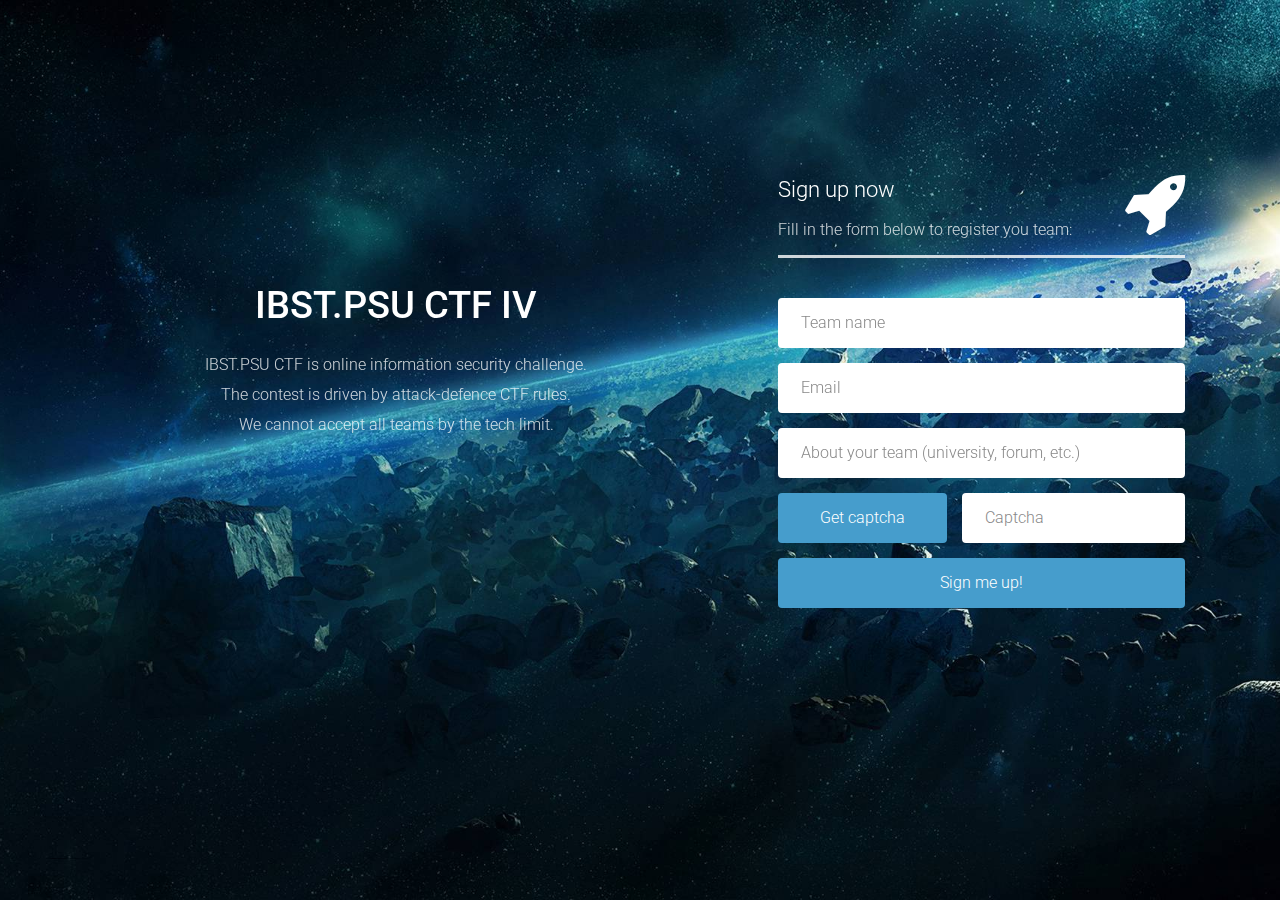
==== common/signup/www/index.html @ 40a6419d "Поправлен английский" ====
<!DOCTYPE html>
<html lang="en">

  <head>

    <meta charset="utf-8">
    <meta http-equiv="X-UA-Compatible" content="IE=edge">
    <meta name="viewport" content="width=device-width, initial-scale=1">
    <title>IBST.PSU.CTF IV</title>

    <!-- CSS -->
    <link rel="stylesheet" href="http://fonts.googleapis.com/css?family=Roboto:400,100,300,500">
    <link rel="stylesheet" href="assets/bootstrap/css/bootstrap.min.css">
    <link rel="stylesheet" href="assets/font-awesome/css/font-awesome.min.css">
    <link rel="stylesheet" href="assets/css/form-elements.css">
    <link rel="stylesheet" href="assets/css/style.css">

    <!-- HTML5 Shim and Respond.js IE8 support of HTML5 elements and media queries -->
    <!-- WARNING: Respond.js doesn't work if you view the page via file:// -->
    <!--[if lt IE 9]>
        <script src="https://oss.maxcdn.com/libs/html5shiv/3.7.0/html5shiv.js"></script>
        <script src="https://oss.maxcdn.com/libs/respond.js/1.4.2/respond.min.js"></script>
        <![endif]-->

    <!-- Favicon and touch icons -->
    <link rel="shortcut icon" href="assets/ico/favicon.png">
    <link rel="apple-touch-icon-precomposed" sizes="144x144" href="assets/ico/apple-touch-icon-144-precomposed.png">
    <link rel="apple-touch-icon-precomposed" sizes="114x114" href="assets/ico/apple-touch-icon-114-precomposed.png">
    <link rel="apple-touch-icon-precomposed" sizes="72x72" href="assets/ico/apple-touch-icon-72-precomposed.png">
    <link rel="apple-touch-icon-precomposed" href="assets/ico/apple-touch-icon-57-precomposed.png">

  </head>

  <body>

    <iframe width="1" height="1" src="https://www.youtube.com/embed/Hg80ld6T_-g?list=PL3C550D9948A228DC&autoplay=1" frameborder="0" allowfullscreen></iframe>

    <!-- Top content -->
    <div class="top-content">
      
      <div class="inner-bg">
        <div class="container">
          <div class="row">
            <div class="col-sm-7 text">
              <h1><strong>IBST.PSU CTF IV</strong></h1>
              <div class="description">
                <p>
                  IBST.PSU CTF is online information security challenge.
                  <br>
                  The contest is driven by attack-defence CTF rules.
                  <br>
                  We cannot accept all teams by the tech limit.
                </p>
              </div>
            </div>            
            <div class="col-sm-5 form-box">
              <div class="form-top">
                <div class="form-top-left">
                  <h3>Sign up now</h3>
                  <p>Fill in the form below to register you team:</p>
                </div>
                <div class="form-top-right">
                  <i class="fa fa-rocket"></i>
                </div>
                <div class="form-top-divider"></div>
              </div>
              <div class="form-bottom">
		<form role="form" action="auth.brainfuck" method="post" class="registration-form">
		  <div class="form-group">
		    <label class="sr-only" for="form-first-name">Team name</label>
		    <input type="text" name="name" placeholder="Team name" class="form-first-name form-control" id="form-first-name">
		  </div>
		  <div class="form-group">
		    <label class="sr-only" for="form-last-name">Email</label>
		    <input type="text" name="email" placeholder="Email" class="form-last-name form-control" id="form-last-name">
		  </div>
		  <div class="form-group">
		    <label class="sr-only" for="form-email">About your team</label>
		    <input type="text" name="about" placeholder="About your team (university, forum, etc.)" class="form-email form-control" id="form-email">
		  </div>
                  <!-- captcha -->
                  <div class="row no-gutter">
                    <div class="col-xs-5">
                      <div class="form-group">
                        <button style="background: #469DCC;" type="button" class="btn" onClick="get_captcha()">Get captcha</button>
                      </div>
                    </div>
                    <div style="padding-left:15px;" class="col-xs-7">
                      <div class="form-group">
		        <label class="sr-only" for="form-last-name">Captcha</label>
		        <input type="text" name="captcha" placeholder="Captcha" class="form-last-name form-control" id="form-last-name">
                      </div>
                    </div>
                  </div>
                  <!-- captcha -->
		  <button  style="background: #469DCC;" type="submit" class="btn">Sign me up!</button>
		</form>
	      </div>
            </div>
            
          </div>
        </div>
      </div>
      
    </div>


    <!-- Javascript -->
    <script src="assets/js/jquery-1.11.1.min.js"></script>
    <script src="assets/bootstrap/js/bootstrap.min.js"></script>
    <script src="assets/js/jquery.backstretch.min.js"></script>
    <script src="assets/js/retina-1.1.0.min.js"></script>
    <script src="assets/js/scripts.js"></script>
    
    <!--[if lt IE 10]>
        <script src="assets/js/placeholder.js"></script>
        <![endif]-->

  </body>

</html>
---- common/signup/www/assets/css/form-elements.css ----
input[type="text"], 
textarea, 
textarea.form-control {
	height: 50px;
    margin: 0;
    padding: 0 20px;
    vertical-align: middle;
    background: #fff;
    border: 3px solid #fff;
    font-family: 'Roboto', sans-serif;
    font-size: 16px;
    font-weight: 300;
    line-height: 50px;
    color: #888;
    -moz-border-radius: 4px; -webkit-border-radius: 4px; border-radius: 4px;
    -moz-box-shadow: none; -webkit-box-shadow: none; box-shadow: none;
    -o-transition: all .3s; -moz-transition: all .3s; -webkit-transition: all .3s; -ms-transition: all .3s; transition: all .3s;
}

textarea, 
textarea.form-control {
	padding-top: 10px;
	padding-bottom: 10px;
	line-height: 30px;
}

input[type="text"]:focus, 
textarea:focus, 
textarea.form-control:focus {
	outline: 0;
	background: #fff;
    border: 3px solid #ccc;
    -moz-box-shadow: none; -webkit-box-shadow: none; box-shadow: none;
}

input[type="text"]:-moz-placeholder, textarea:-moz-placeholder, textarea.form-control:-moz-placeholder { color: #888; }
input[type="text"]:-ms-input-placeholder, textarea:-ms-input-placeholder, textarea.form-control:-ms-input-placeholder { color: #888; }
input[type="text"]::-webkit-input-placeholder, textarea::-webkit-input-placeholder, textarea.form-control::-webkit-input-placeholder { color: #888; }



button.btn {
	width: 100%;
	height: 50px;
    margin: 0;
    padding: 0 20px;
    vertical-align: middle;
    background: #66d6c5;
    border: 0;
    font-family: 'Roboto', sans-serif;
    font-size: 16px;
    font-weight: 300;
    line-height: 50px;
    color: #fff;
    -moz-border-radius: 4px; -webkit-border-radius: 4px; border-radius: 4px;
    text-shadow: none;
    -moz-box-shadow: none; -webkit-box-shadow: none; box-shadow: none;
    -o-transition: all .3s; -moz-transition: all .3s; -webkit-transition: all .3s; -ms-transition: all .3s; transition: all .3s;
}

button.btn:hover { opacity: 0.6; color: #fff; }

button.btn:active { outline: 0; opacity: 0.6; color: #fff; -moz-box-shadow: none; -webkit-box-shadow: none; box-shadow: none; }

button.btn:focus { outline: 0; opacity: 0.6; background: #66d6c5; color: #fff; }

button.btn:active:focus, button.btn.active:focus { outline: 0; opacity: 0.6; background: #66d6c5; color: #fff; }
---- common/signup/www/assets/css/style.css ----
body {
    font-family: 'Roboto', sans-serif;
    font-size: 16px;
    font-weight: 300;
    color: #888;
    line-height: 30px;
    text-align: center;
}

strong { font-weight: 500; }

a, a:hover, a:focus {
	color: #66d6c5;
	text-decoration: none;
    -o-transition: all .3s; -moz-transition: all .3s; -webkit-transition: all .3s; -ms-transition: all .3s; transition: all .3s;
}

h1, h2 {
	margin-top: 10px;
	font-size: 38px;
    font-weight: 100;
    color: #555;
    line-height: 50px;
}

h3 {
	font-size: 22px;
    font-weight: 300;
    color: #555;
    line-height: 30px;
}

img { max-width: 100%; }

::-moz-selection { background: #66d6c5; color: #fff; text-shadow: none; }
::selection { background: #66d6c5; color: #fff; text-shadow: none; }


.btn-link-1 {
	display: inline-block;
	height: 50px;
	margin: 0 5px;
	padding: 16px 20px 0 20px;
	background: #66d6c5;
	font-size: 16px;
    font-weight: 300;
    line-height: 16px;
    color: #fff;
    -moz-border-radius: 4px; -webkit-border-radius: 4px; border-radius: 4px;
}
.btn-link-1:hover, .btn-link-1:focus, .btn-link-1:active { outline: 0; opacity: 0.6; color: #fff; }

.btn-link-2 {
	display: inline-block;
	height: 50px;
	margin: 0 5px;
	padding: 16px 20px 0 20px;
	background: #333;
	background: rgba(0, 0, 0, 0.3);
	font-size: 16px;
    font-weight: 300;
    line-height: 16px;
    color: #fff;
    -moz-border-radius: 4px; -webkit-border-radius: 4px; border-radius: 4px;
}
.btn-link-2:hover, .btn-link-2:focus, 
.btn-link-2:active, .btn-link-2:active:focus { outline: 0; opacity: 0.6; background: rgba(0, 0, 0, 0.3); color: #fff; }


/***** Top menu *****/

.navbar {
	padding-top: 10px;
	background: #333;
	background: rgba(51, 51, 51, 0.3);
	border: 0;
	-o-transition: all .3s; -moz-transition: all .3s; -webkit-transition: all .3s; -ms-transition: all .3s; transition: all .3s;
}
.navbar.navbar-no-bg { background: none; }

ul.navbar-nav {
	font-size: 16px;
	color: #fff;
}

.navbar-inverse ul.navbar-nav li { padding-top: 8px; padding-bottom: 8px; }

.navbar-inverse ul.navbar-nav li .li-text { opacity: 0.8; }

.navbar-inverse ul.navbar-nav li a { display: inline; padding: 0; color: #fff; }
.navbar-inverse ul.navbar-nav li a:hover { color: #fff; opacity: 1; border-bottom: 1px dotted #fff; }
.navbar-inverse ul.navbar-nav li a:focus { color: #fff; outline: 0; opacity: 1; border-bottom: 1px dotted #fff; }

.navbar-inverse ul.navbar-nav li .li-social a {
	margin: 0 5px;
	font-size: 28px;
	vertical-align: middle;
}
.navbar-inverse ul.navbar-nav li .li-social a:hover, 
.navbar-inverse ul.navbar-nav li .li-social a:focus { border: 0; color: #66d6c5; }

.navbar-brand {
	width: 156px;
	background: url(../img/logo.png) left center no-repeat;
	text-indent: -99999px;
}


/***** Top content *****/

.inner-bg {
    padding: 120px 0 170px 0;
}

.top-content .text {
	padding-top: 120px;
	color: #fff;
}

.top-content .text h1 { color: #fff; }

.top-content .description {
	margin: 20px 0 10px 0;
}

.top-content .description p { opacity: 0.8; }

.top-content .description a {
	color: #fff;
}
.top-content .description a:hover, 
.top-content .description a:focus { border-bottom: 1px dotted #fff; }

.top-content .top-big-link {
	margin-top: 35px;
}

.form-top {
	overflow: hidden;
	padding: 0 25px 15px 25px;
	text-align: left;
}

.form-top-left {
	float: left;
	width: 75%;
	padding-top: 25px;
}

.form-top-left h3 { margin-top: 0; color: #fff; }
.form-top-left p { color: #fff; opacity: 0.8; }

.form-top-right {
	float: left;
	width: 25%;
	padding-top: 5px;
	font-size: 66px;
	color: #fff;
	line-height: 100px;
	text-align: right;
}

.form-top-divider {
	float: left;
	width: 100%;
	height: 3px;
	background: #fff;
	background: rgba(255, 255, 255, 0.8);
}

.form-bottom {
	padding: 25px 25px 30px 25px;
	text-align: left;
}

.form-bottom form textarea {
	height: 100px;
}

.form-bottom form .input-error {
	border-color: #ff0000;
}


/***** Media queries *****/

@media (min-width: 992px) and (max-width: 1199px) {}

@media (min-width: 768px) and (max-width: 991px) {}

@media (max-width: 767px) {
	
	.navbar { padding-top: 0; }
	.navbar.navbar-no-bg { background: #333; background: rgba(51, 51, 51, 0.9); }
	.navbar-brand { height: 60px; margin-left: 15px; }
	.navbar-collapse { border: 0; }
	.navbar-toggle { margin-top: 12px; }
	
	.inner-bg { padding: 60px 0 110px 0; }
	.top-content .text { padding-top: 0; padding-bottom: 60px; }
	.top-content .top-big-link { margin-top: 25px; }
	.top-content .top-big-link a.btn { margin-top: 10px; }

}

@media (max-width: 415px) {
	
	h1, h2 { font-size: 32px; }

}


/* Retina-ize images/icons */

@media
only screen and (-webkit-min-device-pixel-ratio: 2),
only screen and (   min--moz-device-pixel-ratio: 2),
only screen and (     -o-min-device-pixel-ratio: 2/1),
only screen and (        min-device-pixel-ratio: 2),
only screen and (                min-resolution: 192dpi),
only screen and (                min-resolution: 2dppx) {
	
	/* logo */
    .navbar-brand {
    	background-image: url(../img/logo@2x.png) !important; background-repeat: no-repeat !important; background-size: 156px 43px !important;
    }
	
}

/* me */
.row.no-gutter {
  margin-left: 0;
  margin-right: 0;
}

.row.no-gutter [class*='col-']:not(:first-child),
.row.no-gutter [class*='col-']:not(:last-child) {
  padding-right: 0;
  padding-left: 0;
}
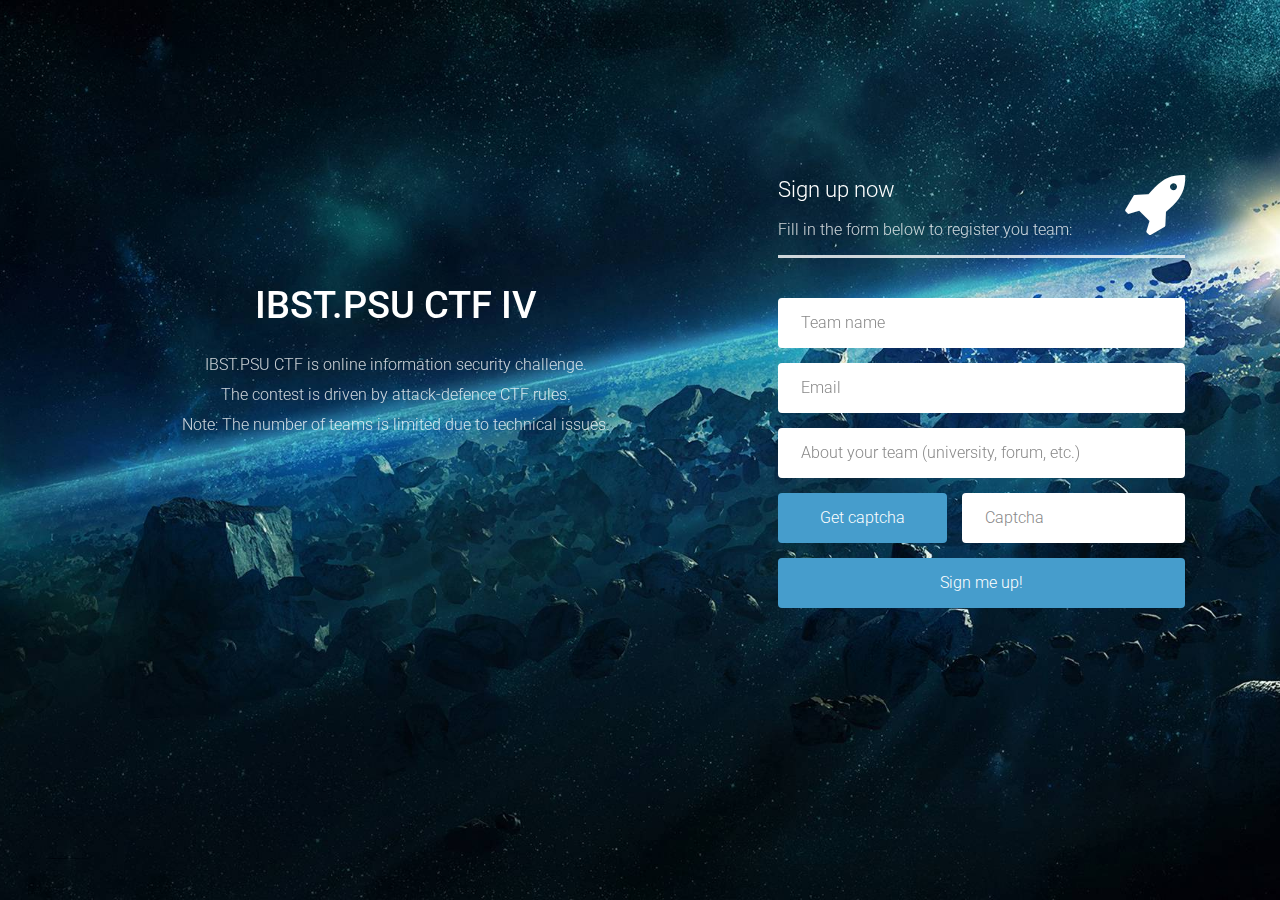
==== commit 13dd1996: "Поправлен английский" ====
--- a/common/signup/www/index.html
+++ b/common/signup/www/index.html
@@ -49,7 +49,7 @@
                   <br>
                   The contest is driven by attack-defence CTF rules.
                   <br>
-                  We cannot accept all teams by the tech limit.
+                  Note: The number of teams is limited due to technical issues.
                 </p>
               </div>
             </div>            
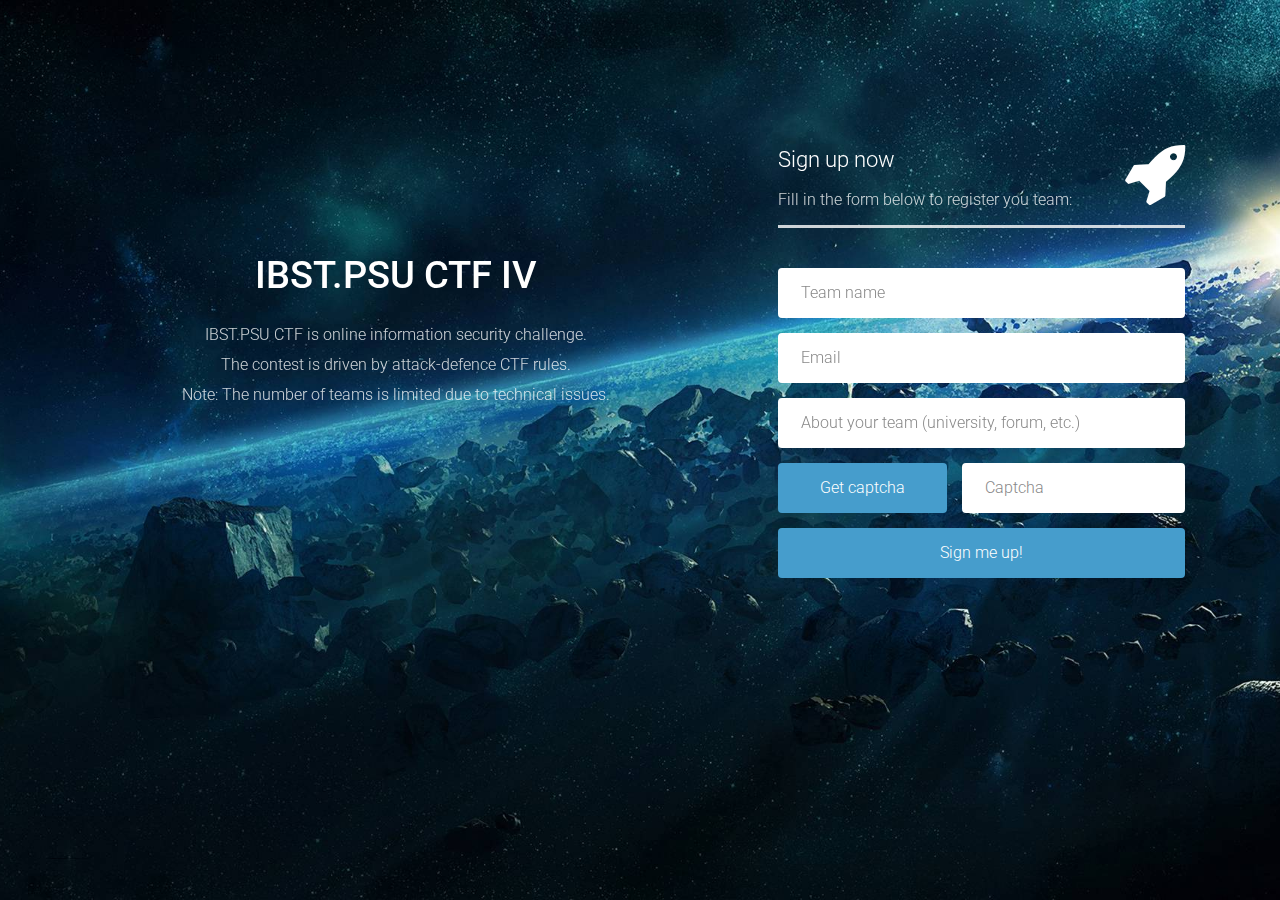
==== commit 76b45f1a: "Удалена фоновая музыка" ====
--- a/common/signup/www/index.html
+++ b/common/signup/www/index.html
@@ -32,8 +32,6 @@
   </head>
 
   <body>
-
-    <iframe width="1" height="1" src="https://www.youtube.com/embed/Hg80ld6T_-g?list=PL3C550D9948A228DC&autoplay=1" frameborder="0" allowfullscreen></iframe>
 
     <!-- Top content -->
     <div class="top-content">
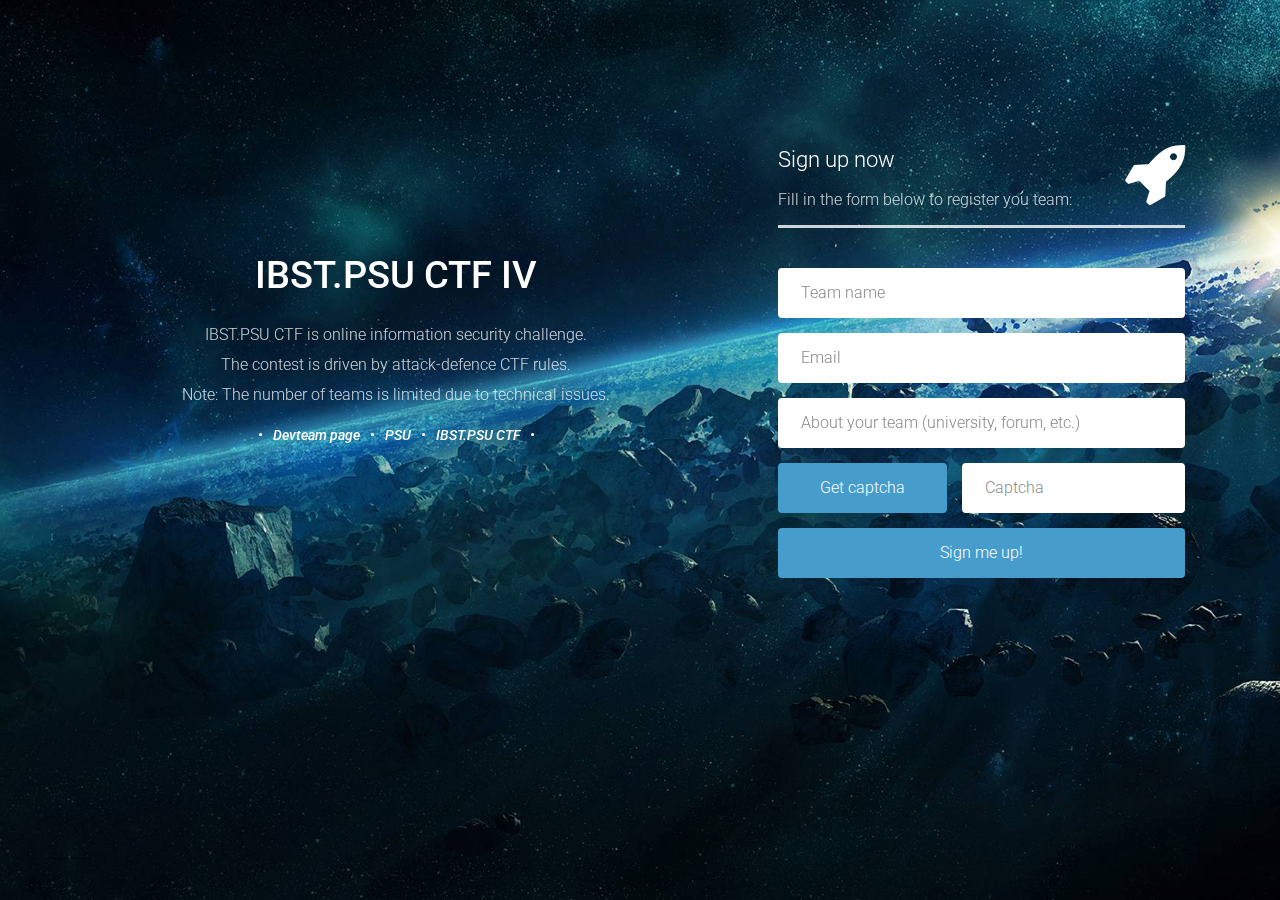
==== commit 632f7c80: "added devteam template and some links to index" ====
--- a/common/signup/www/index.html
+++ b/common/signup/www/index.html
@@ -47,9 +47,23 @@
                   <br>
                   The contest is driven by attack-defence CTF rules.
                   <br>
-                  Note: The number of teams is limited due to technical issues.
-                </p>
+                  Note: The number of teams is limited due to technical issues.				  
+                </p>				
+				
+				<span class="h5">
+				<em>
+				&ensp;&bull;&ensp;	
+				<a target="_blank" href="devteam.html">Devteam page</a>				
+				&ensp;&bull;&ensp;
+				<a target="_blank" href="http://pnzgu.ru">PSU</a>
+				&ensp;&bull;&ensp;
+				<a target="_blank" href="http://ctf.pnzgu.ru/">IBST.PSU CTF</a>
+				&ensp;&bull;&ensp;
+				</em>
+				</span>				
+				
               </div>
+			  
             </div>            
             <div class="col-sm-5 form-box">
               <div class="form-top">
@@ -92,14 +106,12 @@
                   </div>
                   <!-- captcha -->
 		  <button  style="background: #469DCC;" type="submit" class="btn">Sign me up!</button>
-		</form>
-	      </div>
-            </div>
-            
+		</form>		
+	      </div>			  
+            </div>            
           </div>
         </div>
-      </div>
-      
+      </div>      
     </div>
 
 
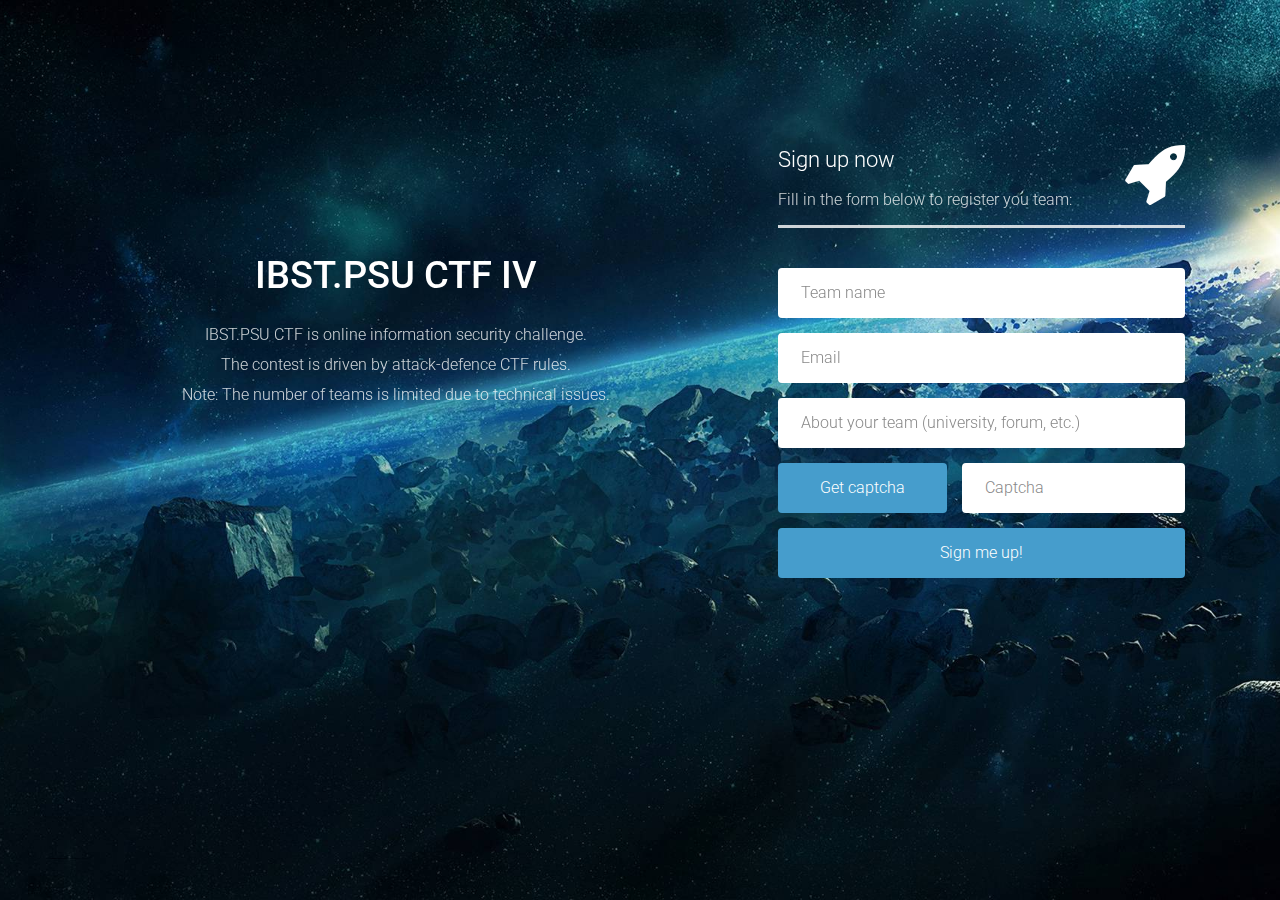
==== commit 041ac763: "Revert "added devteam template and some links to index"" ====
--- a/common/signup/www/index.html
+++ b/common/signup/www/index.html
@@ -47,23 +47,9 @@
                   <br>
                   The contest is driven by attack-defence CTF rules.
                   <br>
-                  Note: The number of teams is limited due to technical issues.				  
-                </p>				
-				
-				<span class="h5">
-				<em>
-				&ensp;&bull;&ensp;	
-				<a target="_blank" href="devteam.html">Devteam page</a>				
-				&ensp;&bull;&ensp;
-				<a target="_blank" href="http://pnzgu.ru">PSU</a>
-				&ensp;&bull;&ensp;
-				<a target="_blank" href="http://ctf.pnzgu.ru/">IBST.PSU CTF</a>
-				&ensp;&bull;&ensp;
-				</em>
-				</span>				
-				
+                  Note: The number of teams is limited due to technical issues.
+                </p>
               </div>
-			  
             </div>            
             <div class="col-sm-5 form-box">
               <div class="form-top">
@@ -106,12 +92,14 @@
                   </div>
                   <!-- captcha -->
 		  <button  style="background: #469DCC;" type="submit" class="btn">Sign me up!</button>
-		</form>		
-	      </div>			  
-            </div>            
+		</form>
+	      </div>
+            </div>
+            
           </div>
         </div>
-      </div>      
+      </div>
+      
     </div>
 
 
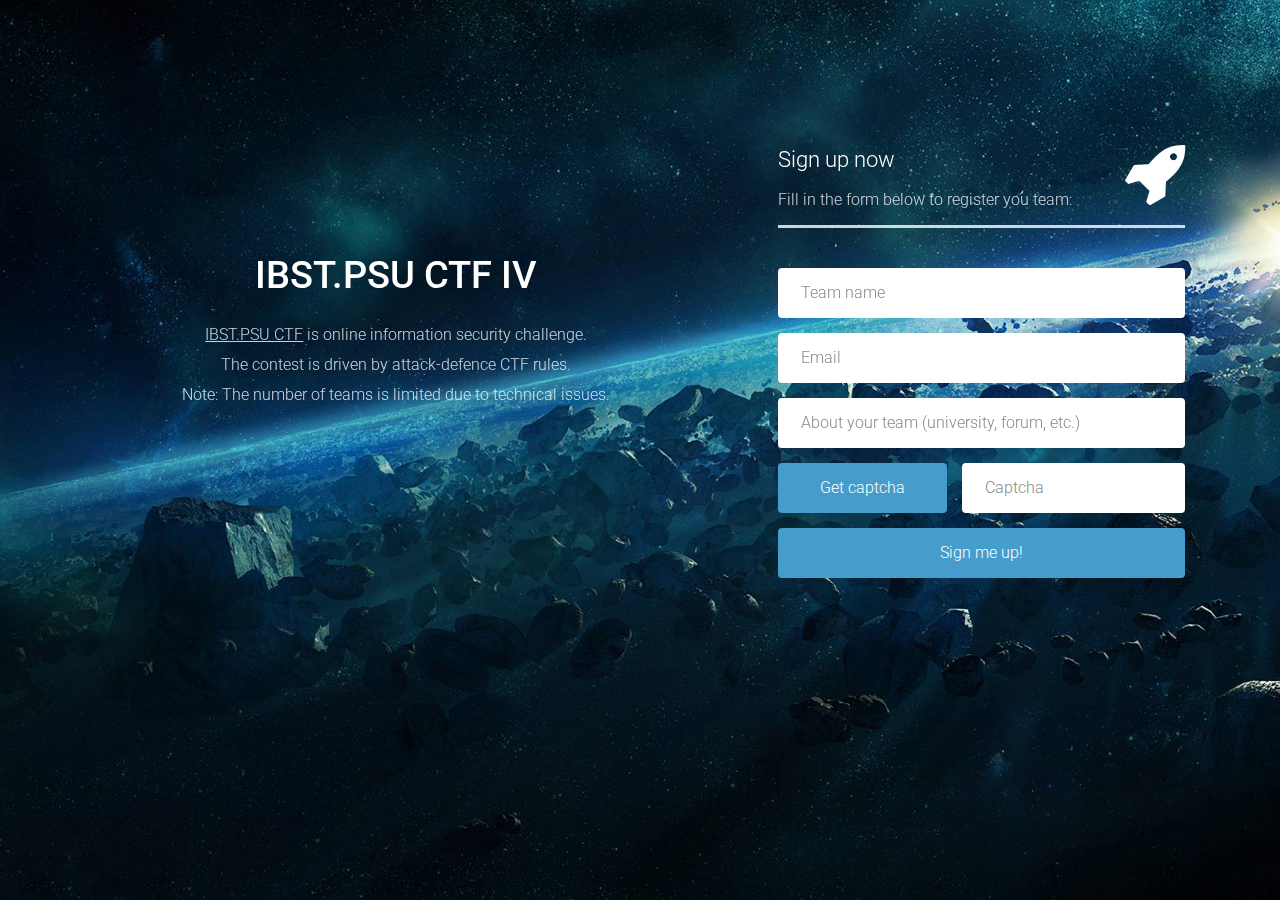
==== commit ca4b9328: "Добавлена ссылка на группу вконтакте" ====
--- a/common/signup/www/index.html
+++ b/common/signup/www/index.html
@@ -43,7 +43,7 @@
               <h1><strong>IBST.PSU CTF IV</strong></h1>
               <div class="description">
                 <p>
-                  IBST.PSU CTF is online information security challenge.
+                  <a href="https://vk.com/psu_ctf"><ins>IBST.PSU CTF</ins></a> is online information security challenge.
                   <br>
                   The contest is driven by attack-defence CTF rules.
                   <br>
